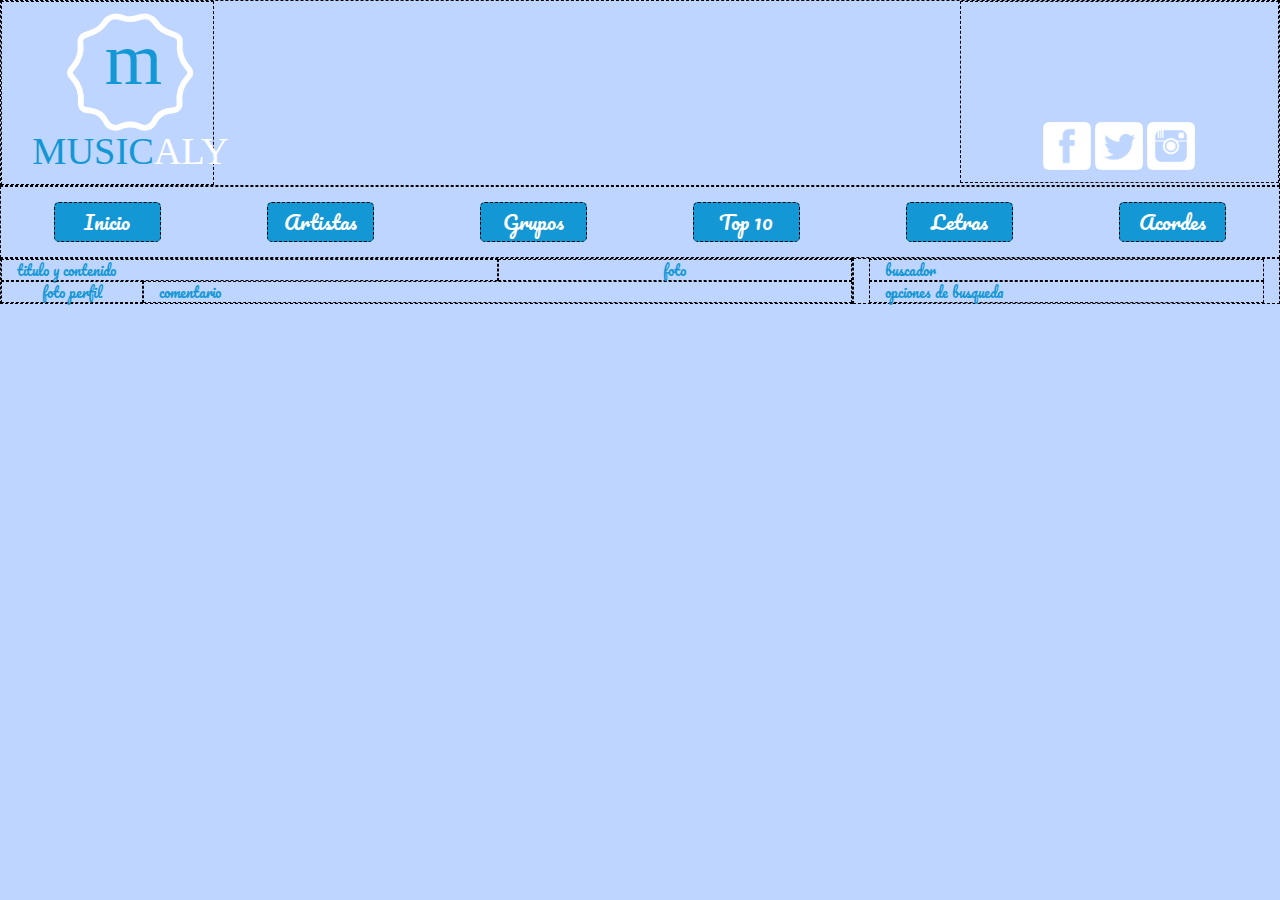
==== index.html @ 21d467d7 "maquetacion con bootstrap" ====
<!DOCTYPE html>
<html lang="es">
    <head>
        <title>Blog de musica</title>
        <meta name="viewport" content="width=device-width initial-scale=1" />
        <meta name='mobile-web-app-capable' content='yes'>
        <meta charset="utf-8" />
        <link rel="alternate" title="Pozolería RSS" type="application/rss+xml" href="/feed.rss" />
        <link rel="stylesheet" href="css/bootstrap.min.css" />
        <link rel="stylesheet" href="css/estilos.css" />
        <link href="https://fonts.googleapis.com/css?family=Pacifico" rel="stylesheet">
        <link href="https://fonts.googleapis.com/css?family=Libre+Baskerville" rel="stylesheet">
        <script src='js/bootstrap.min.js'></script>
    </head>
    <body class="body-musicaly">
        <div class="container-fluid">
            <header class="row borde">
                <div class="col-lg-2 borde text-center">
                    <img src="img/logo.svg" class="logo-img">
                </div>
                <div class="col-lg-offset-7 col-lg-3 header-right borde text-center">
                    <div class="redes-sociales">
                        <img src="img/fb.png" class="img-rounded img-social" />
                        <img src="img/tt.png" class="img-rounded img-social"/>
                        <img src="img/ig.png" class="img-rounded img-social"/>
                    </div>
                </div>  
            </header>
            <navbar>
                <div class="row borde text-center">
                    <div class="espacio col-lg-1 navegacion text-capitalize borde">inicio</div>
                    <div class="col-lg-offset-1 col-lg-1 navegacion text-capitalize borde">artistas</div>
                    <div class="col-lg-offset-1 col-lg-1 navegacion text-capitalize borde">grupos</div>
                    <div class="col-lg-offset-1 col-lg-1 navegacion text-capitalize borde">top 10</div>
                    <div class="col-lg-offset-1 col-lg-1 navegacion text-capitalize borde">letras</div>
                    <div class="col-lg-offset-1 col-lg-1 navegacion text-capitalize borde">acordes</div>
                </div>
            </navbar>
            <div class="row">
                <div class="col-lg-8 borde"> 
                    <article>
                        <div class="row">
                            <div class="col-lg-7 borde">titulo y contenido</div>
                            <div class="col-lg-5 borde text-center">foto</div>
                            <div class="col-lg-2 borde text-center">foto perfil</div>
                            <div class="col-lg-10 borde">comentario</div>
                        </div>
                    </article>
                </div>
                <div class="col-lg-4 borde">
                    <aside>
                        <div class="row"></div>
                            <div class="col-lg-12 borde">buscador</div>
                            <div class="col-lg-12 borde">opciones de busqueda</div>
                        </div>
                    </aside>
                </div>
            </div>
        </div>
    </body>
</html>
---- css/estilos.css ----
.body-musicaly{
    background-color: #bdd5ff;
    font-family: 'Pacifico', cursive;
    color: #1498D5;
}

p{
    font-family: 'Libre Baskerville', serif;
}

.borde{
    border:1px dashed black;
}

.header-right{
    padding-top: 120px;
    height: 182px;
}

.logo-img{
    width: 200px;
    height: 182px;
    margin-left: 15px;
}

.navegacion{
     height: 40px;
     padding-top: 5px; 
     margin-top: 15px;
     margin-bottom: 15px;
     background-color:#1498D5;
     border-radius: 5px;
     font-size: 20px;
     color:white;
}

.espacio{
    margin-left: 4.16%;
}

@media (max-width: 770px) {

    .header-right{
        padding-top: 15px;
        height: auto;
        padding-bottom: 15px;
    }
    .navegacion{
         margin-top: 0px;
         margin-bottom: 0px;
         margin-left: 0px;
    }

    
}
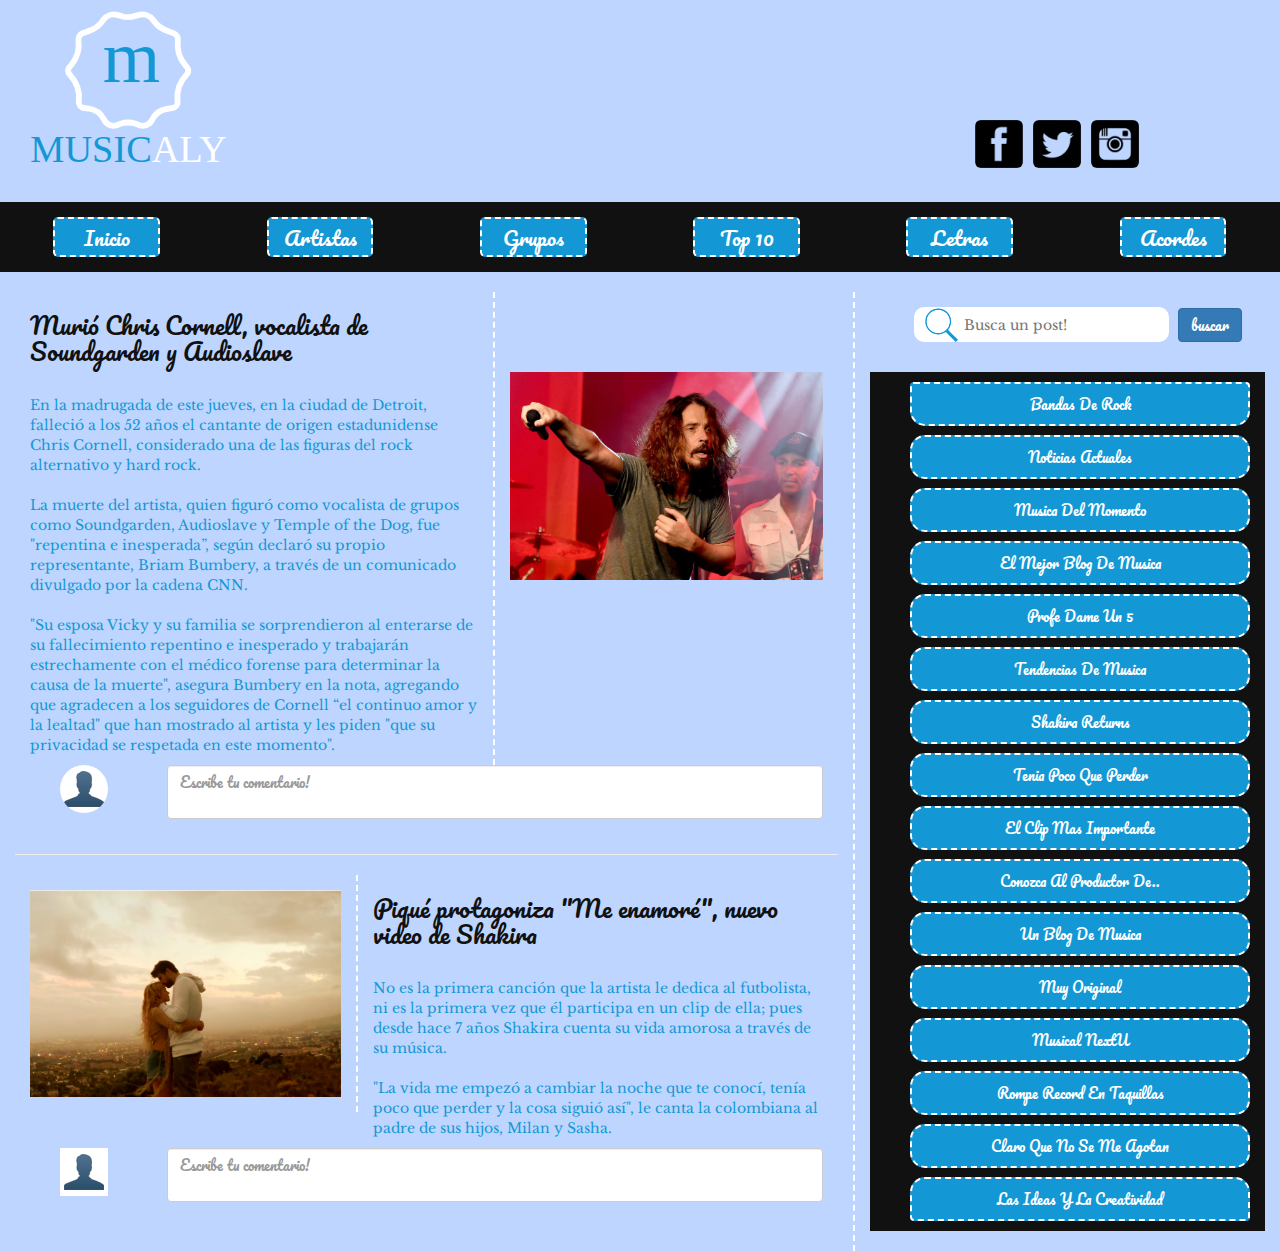
==== commit 4c90bcf1: "pagina con bootstrap completada" ====
--- a/index.html
+++ b/index.html
@@ -14,44 +14,107 @@
     </head>
     <body class="body-musicaly">
         <div class="container-fluid">
-            <header class="row borde">
-                <div class="col-lg-2 borde text-center">
+            <header class="row">
+                <div class="col-lg-2 text-center">
                     <img src="img/logo.svg" class="logo-img">
                 </div>
-                <div class="col-lg-offset-7 col-lg-3 header-right borde text-center">
+                <div class="col-lg-offset-7 col-lg-3 header-right text-center">
                     <div class="redes-sociales">
-                        <img src="img/fb.png" class="img-rounded img-social" />
-                        <img src="img/tt.png" class="img-rounded img-social"/>
-                        <img src="img/ig.png" class="img-rounded img-social"/>
+                        <a href="http://www.facebook.com"><div class="img-rounded img-social fb"></div></a>
+                        <a href="http://www.twitter.com"><div class="img-rounded img-social tt"></div></a>
+                        <a href="http://www.instagram.com"><div class="img-rounded img-social ig"></div></a>
                     </div>
                 </div>  
             </header>
-            <navbar>
-                <div class="row borde text-center">
-                    <div class="espacio col-lg-1 navegacion text-capitalize borde">inicio</div>
-                    <div class="col-lg-offset-1 col-lg-1 navegacion text-capitalize borde">artistas</div>
-                    <div class="col-lg-offset-1 col-lg-1 navegacion text-capitalize borde">grupos</div>
-                    <div class="col-lg-offset-1 col-lg-1 navegacion text-capitalize borde">top 10</div>
-                    <div class="col-lg-offset-1 col-lg-1 navegacion text-capitalize borde">letras</div>
-                    <div class="col-lg-offset-1 col-lg-1 navegacion text-capitalize borde">acordes</div>
+            <navbar class="navbar">
+                <div class="row text-center deco">
+                    <a href="#"><div class="espacio col-lg-1 navegacion text-capitalize borde">inicio</div></a>
+                    <a href="#"><div class="col-lg-offset-1 col-lg-1 navegacion text-capitalize borde">artistas</div></a>
+                    <a href="#"><div class="col-lg-offset-1 col-lg-1 navegacion text-capitalize borde">grupos</div></a>
+                    <a href="#"><div class="col-lg-offset-1 col-lg-1 navegacion text-capitalize borde">top 10</div></a>
+                    <a href="#"><div class="col-lg-offset-1 col-lg-1 navegacion text-capitalize borde">letras</div></a>
+                    <a href="#"><div class="col-lg-offset-1 col-lg-1 navegacion text-capitalize borde">acordes</div></a>
                 </div>
             </navbar>
             <div class="row">
-                <div class="col-lg-8 borde"> 
+                <div class="col-lg-8"> 
                     <article>
                         <div class="row">
-                            <div class="col-lg-7 borde">titulo y contenido</div>
-                            <div class="col-lg-5 borde text-center">foto</div>
-                            <div class="col-lg-2 borde text-center">foto perfil</div>
-                            <div class="col-lg-10 borde">comentario</div>
+                            <div class="col-lg-12">
+                                <div class="col-lg-7 borde-right">
+                                    <h3>Murió Chris Cornell, vocalista de Soundgarden y Audioslave</h3><br />
+                                        <p>
+                                            En la madrugada de este jueves, en la ciudad de Detroit, falleció a los 52 años el cantante de origen estadunidense Chris Cornell,                                                     considerado una de las figuras del rock alternativo y hard rock.<br /><br />
+                                            La muerte del artista, quien figuró como vocalista de grupos como Soundgarden, Audioslave y Temple of the Dog, fue "repentina e                                                         inesperada”, según declaró su propio representante, Briam Bumbery, a través de un comunicado divulgado por la cadena CNN.<br /><br />
+                                            "Su esposa Vicky y su familia se sorprendieron al enterarse de su fallecimiento repentino e inesperado y trabajarán estrechamente con el                                                médico forense para determinar la causa de la muerte", asegura Bumbery en la nota, agregando que agradecen a los seguidores de Cornell “el                                              continuo amor y la lealtad" que han mostrado al artista y les piden "que su privacidad se respetada en este momento".<br />
+                                        </p>
+                                </div>
+                                <div class="col-lg-5 text-center"><img src="img/img1.jpg" class="img-responsive column-img1" /></div>
+                            </div>
+                            <div class="col-lg-12 ">
+                                <div class="col-lg-2 col-md-2 col-sm-2 col-xs-2 text-center"><img src="img/user.png" class="img-circle" /></div>
+                                <div class="col-lg-10 col-md-10 col-sm-10 col-xs-10">
+                                    <div class="form-group">
+                                        <textarea class="form-control comentario" placeholder="Escribe tu comentario!"></textarea>
+                                    </div>
+                                </div>
+                            </div>
+                        </div>
+                        <hr />
+                    </article>
+                    <article>
+                        <div class="row">
+                            <div class="col-lg-12">
+                                <div class="col-lg-5 borde-right text-center"><img src="img/img2.jpg" class="img-responsive column-img2" /></div>
+                                <div class="col-lg-7">
+                                    <h3>Piqué protagoniza "Me enamoré", nuevo video de Shakira</h3><br />
+                                        <p>
+                                            No es la primera canción que la artista le dedica al futbolista, ni es la primera vez que él participa en un clip de ella; pues desde hace                                             7 años Shakira cuenta su vida amorosa a través de su música. <br /><br />
+                                            
+                                            "La vida me empezó a cambiar la noche que te conocí, tenía poco que perder y la cosa siguió así", le canta la colombiana al padre de sus                                                hijos, Milan y Sasha.<br />
+                                        </p>
+                                </div>
+                            </div>
+                            <div class="col-lg-12">
+                                <div class="col-lg-2 col-md-2 col-sm-2 col-xs-2 text-center"><img src="img/user.png" class="circle" /></div>
+                                <div class="col-lg-10 col-md-10 col-sm-10 col-xs-10">
+                                    <div class="form-group">
+                                        <textarea class="form-control comentario" placeholder="Escribe tu comentario!"></textarea>
+                                    </div>
+                                </div>
+                            </div>
                         </div>
                     </article>
                 </div>
-                <div class="col-lg-4 borde">
+                <div class="col-lg-4 borde-left">
                     <aside>
                         <div class="row"></div>
-                            <div class="col-lg-12 borde">buscador</div>
-                            <div class="col-lg-12 borde">opciones de busqueda</div>
+                            <div class="col-lg-12 text-center">
+                                <div class="form-group">
+                                    <input type="text"  class="buscador" placeholder="Busca un post!"/>
+                                    <label class="text-left btn-primary btn buscar">buscar</label>
+                                </div>
+                            </div>
+                            <div class="col-lg-12 text-center list-group deco">
+                                <ul>
+                                    <li class="list-group-item opciones hoverme btn text-capitalize"><a href="#">bandas de rock</a></li>
+                                    <li class="list-group-item opciones hoverme btn text-capitalize"><a href="#">noticias actuales</a></li>
+                                    <li class="list-group-item opciones hoverme btn text-capitalize"><a href="#">musica del momento</a></li>
+                                    <li class="list-group-item opciones hoverme btn text-capitalize"><a href="#">el mejor blog de musica</a></li>
+                                    <li class="list-group-item opciones hoverme btn text-capitalize"><a href="#">profe dame un 5</a></li>
+                                    <li class="list-group-item opciones hoverme btn text-capitalize"><a href="#">tendencias de musica</a></li>
+                                    <li class="list-group-item opciones hoverme btn text-capitalize"><a href="#">shakira returns</a></li>
+                                    <li class="list-group-item opciones hoverme btn text-capitalize"><a href="#">tenia poco que perder</a></li>
+                                    <li class="list-group-item opciones hoverme btn text-capitalize"><a href="#">el clip mas importante</a></li>
+                                    <li class="list-group-item opciones hoverme btn text-capitalize"><a href="#">conozca al productor de..</a></li>
+                                    <li class="list-group-item opciones hoverme btn text-capitalize"><a href="#">un blog de musica</a></li>
+                                    <li class="list-group-item opciones hoverme btn text-capitalize"><a href="#">muy original</a></li>
+                                    <li class="list-group-item opciones hoverme btn text-capitalize"><a href="#">musical nextU</a></li>
+                                    <li class="list-group-item opciones hoverme btn text-capitalize"><a href="#">rompe record en taquillas</a></li>
+                                    <li class="list-group-item opciones hoverme btn text-capitalize"><a href="#">claro que no se me agotan</a></li>
+                                    <li class="list-group-item opciones hoverme btn text-capitalize"><a href="#">las ideas y la creatividad</a></li>
+                                </ul>
+                            </div>
                         </div>
                     </aside>
                 </div>
--- a/css/estilos.css
+++ b/css/estilos.css
@@ -1,15 +1,52 @@
 .body-musicaly{
     background-color: #bdd5ff;
     font-family: 'Pacifico', cursive;
-    color: #1498D5;
+    color: #111111;
 }
 
 p{
     font-family: 'Libre Baskerville', serif;
+    color: #1498D5;
+}
+
+.redes-sociales{
+    width: 300px;
+    display: flex;
+}
+
+.fb{
+    display: block;
+    width: 48px;
+    height: 48px;
+    background-image: url("../img/fb.png");
+}
+
+.tt{
+    margin-left: 10px;
+    display: block;
+    width: 48px;
+    height: 48px;
+    background-image: url("../img/tt.png");
+}
+
+.ig{
+    margin-left: 10px;
+    display: block;
+    width: 48px;
+    height: 48px;
+    background-image: url("../img/ig.png");
 }
 
 .borde{
-    border:1px dashed black;
+    border:2px dashed white;
+}
+
+.borde-right{
+    border-right: 2px dashed white;
+}
+
+.borde-left{
+    border-left: 2px dashed white;
 }
 
 .header-right{
@@ -34,8 +71,76 @@
      color:white;
 }
 
+.navegacion:hover{
+     background-color:#286090;
+}
+
 .espacio{
     margin-left: 4.16%;
+}
+
+.column-img1{
+    margin-top: 80px;
+}
+.column-img2{
+    margin-top: 15px;
+    margin-bottom: 15px;
+}
+
+.comentario{
+    resize: none;
+}
+
+.buscador{
+    font-family: 'Libre Baskerville', serif;
+    border-radius: 10px;
+    width: 70%;
+    margin: 15px auto;
+    margin-left: 20px;
+    border-style: none;
+    color: #1498D5;
+    background-image: url('../img/sicon.svg');
+    background-position: 10px 0px; 
+    background-repeat: no-repeat;
+    padding: 7.5px 0px 7.5px 50px;
+}
+
+.buscar{
+    margin-left: 5px;
+    margin-top: -3px;
+}
+
+.opciones{
+    border:2px dashed white !important;
+    margin-top:10px;
+    background-color: #1498D5;
+    color: #fff !important; 
+    border-radius: 15px;
+}
+
+.opciones a{
+    text-decoration: none;
+    color: #fff !important;
+}
+
+.deco{
+    background-color: #111111;
+}
+
+.hoverme:hover{
+    background-color: #286090;
+}
+
+.fb:hover{
+    background-image: url(../img/fbhover.png);
+}
+
+.tt:hover{
+    background-image: url(../img/tthover.png);
+}
+
+.ig:hover{
+    background-image: url(../img/ighover.png);
 }
 
 @media (max-width: 770px) {
@@ -50,6 +155,15 @@
          margin-bottom: 0px;
          margin-left: 0px;
     }
+    
+    .column-img1{
+        margin-top: 15px;
+        margin-bottom: 15px;
+    }
+    
+    aside{
+        display: none;
+    }
 
     
 }